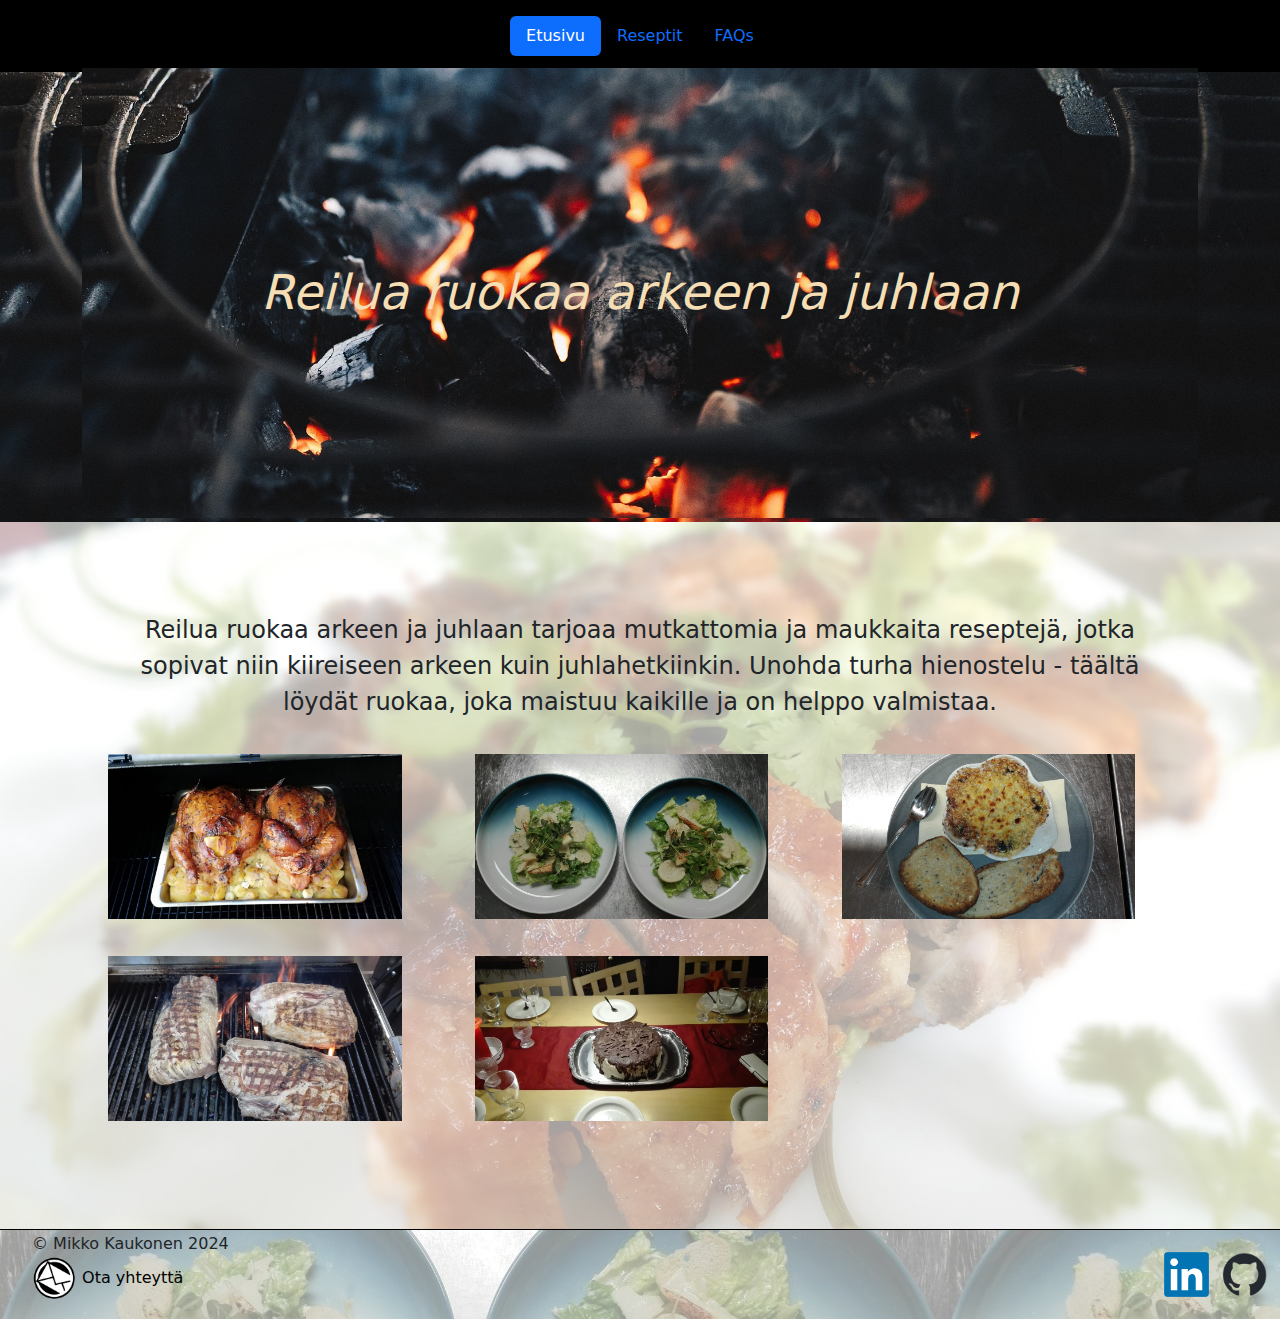
==== index.html @ c3bb36e0 "Add files via upload" ====
<!DOCTYPE html>
<html lang="en">
<head>
    <meta charset="UTF-8">
    <meta name="viewport" content="width=device-width, initial-scale=1.0">
    <title>Reilua ruokaa arkeen ja juhlaan</title>

    <link href="https://cdn.jsdelivr.net/npm/bootstrap@5.3.3/dist/css/bootstrap.min.css" rel="stylesheet" integrity="sha384-QWTKZyjpPEjISv5WaRU9OFeRpok6YctnYmDr5pNlyT2bRjXh0JMhjY6hW+ALEwIH" crossorigin="anonymous">
    
    <link rel="stylesheet" href="./style.css">
</head>
<body>

    <section id="header">
        <div class="header">
            <header class="d-flex justify-content-center py-3">
                <ul class="nav nav-pills">
                  <li class="nav-item"><a href="./index.html" class="nav-link active" aria-current="page">Etusivu</a></li>
                  <li class="nav-item"><a href="./reseptit.html" class="nav-link">Reseptit</a></li>
                  <li class="nav-item"><a href="./comingsoon.html" class="nav-link">FAQs</a></li>
                </ul>
              </header>
        </div>
    </section>

    <!-- Title -->
    <section id="title">
        <div class="container">
            
            <h1 id="title">Reilua ruokaa arkeen ja juhlaan</h1>


        </div>
    </section>

    <!-- Features -->
     <section id="features">
        <div class="container">
            <p>
                Reilua ruokaa arkeen ja juhlaan tarjoaa mutkattomia ja maukkaita reseptejä, jotka sopivat niin kiireiseen arkeen kuin juhlahetkiinkin. Unohda turha hienostelu - täältä löydät ruokaa, joka maistuu kaikille ja on helppo valmistaa.
            </p>            
        </div>

        <div class="homeimages-container">


          <img src="./images/broileri.jpg" alt="2 broileria grillissä" class="homeimage image1">

          <img src="./images/ceasarsalaatti.jpg" alt="ceasarsalaatti" class="homeimage image2">

          <img src="./images/etanapannu.jpg" alt="etanapannu" class="homeimage image3">

          <img src="./images/grilli1.jpg" alt="porsaan kasler grillissä" class="homeimage image4">

          <img src="./images/blackforest1.jpg" alt="black forest juustokakku" class="homeimage image5">

        </div>


     </section>


    <!-- Footer -->
     <section id="footer">
      <div class="footer-container">
        <ul>
          <li>© Mikko Kaukonen 2024</li>
          <li>
            <a href="mailto:mikko.kaukonen@hotmail.com">
            <img src="./images/footer/email-logo.png" alt="email logo" class="footerimage"></a>
            <a href="mailto:mikko.kaukonen@hotmail.com">Ota yhteyttä</a></li>
        </ul>

        <a href="https://www.linkedin.com/in/mikko-j-kaukonen/">
          <img src="./images/footer/linkedIn_logo.png" alt="linkedIn_logo" class="footerimage">
        </a>

        <a href="https://github.com/mikkojkaukonen">
          <img src="./images/footer/github-mark.png" alt="github-mark" class="footerimage">
        </a>   
      </div>
     </section>


     <script src="https://cdn.jsdelivr.net/npm/bootstrap@5.3.3/dist/js/bootstrap.bundle.min.js" integrity="sha384-YvpcrYf0tY3lHB60NNkmXc5s9fDVZLESaAA55NDzOxhy9GkcIdslK1eN7N6jIeHz" crossorigin="anonymous"></script>
    
</body>
</html>
---- style.css ----
/* XXXXXXXXXXXXXXXX YLEISET XXXXXXXXXXXXXXXX*/

#header {
    background-color: black;
    
}

#title {
    display: flex;
    background-image: url(./images/title.png);
    background-size: cover;
    background-position: center;
    width: 100%;
    height: 50vh;
    align-items: center;
    justify-content: center;
}

h1 {
    font-style: italic;
    color: wheat;
    font-size: 3rem;
    text-align: center;
    
}

#features {
    background-image: url(./images/features-backround.png);
    display: grid;
    background-size: cover;
    background-position: center;
    width: 100%;
    overflow: hidden;
    padding: 10vh;
    justify-content: center; 
    font-size: 1.5rem;
    text-align: center;
}

.footer-container {
    background-image: url(./images/footerbackround.jpg);
    min-height: 10vh;
    display: grid;
    grid-template-columns: 20fr 1fr 1fr;
    align-items: center;   
    gap: 0px;
    font-size: 1rem;
    border-top: 1px solid black;
 }

 .footer-container ul {
    list-style: none;
 } 

 .footer-container ul li a {
    text-decoration: none;
    color: black;
 }

 .footerimage {
    height: 5vh; 
 }

/* XXXXXXXXXXXXXXXX ETUSIVU XXXXXXXXXXXXXXXX*/

.homeimages-container {
    display: grid;
    grid-template-columns: repeat(3, 1fr);
    grid-template-rows: auto auto; 
    justify-content: center;
}

.homeimage {
    padding: 5%;
    width: 90%;
}


/* XXXXXXXXXXXXXXXX RESEPTIT XXXXXXXXXXXXXXXX*/



.link-container {
    display: grid;
    grid-template-columns: repeat(5, 1fr);
    
    gap: 1px;   
}

.link-item {
    border: 1px solid black;
    display: flex;
    flex-direction: column;
    align-items: center;
    text-decoration: none;
    width: 100%;
    height: 100%;

}

.link-image {
    width: 100px;
    height: 100px;
    object-fit: cover;
}

.link-text {
    margin-top: 10px;
    color: black;
    font-size: 1rem;
}


/* XXXXXXXXXXXXXXXX MAKARONILAATIKKO XXXXXXXXXXXXXXXX*/

#ainekset {
   text-align: left;
   padding-left: 10vh;
}

ul ul {
    list-style: circle;
}

#ohjeet {
    text-align: left;
    padding-left: 10vh;
 }

 .ainekuvat {
    height: 30vh;
    margin: 5vh;
 }

 .ohjekuvat {
    height: 30vh;
    margin: 5vh;
 }




@media (max-width: 600px) {

    /* XXXXXXXXXXXXXXXX YLEISET XXXXXXXXXXXXXXXX*/
    #title {
        font-size: 3rem;
        height: 60vh;
    }

    #features {
        font-size: 1.4rem;
    }

    /* XXXXXXXXXXXXXXXX RESEPTIT XXXXXXXXXXXXXXXX*/

    .link-container {
        grid-template-columns: repeat(3, 1fr);
    }

    /* XXXXXXXXXXXXXXXX MAKARONILAATIKKO XXXXXXXXXXXXXXXX*/

    .ainekuvat {
        height: 20vh;
        margin: 4vh;
     }
    
     .ohjekuvat {
        height: 20vh;
        margin: 4vh;
     }


}

@media (max-width: 450px) {

    /* XXXXXXXXXXXXXXXX YLEISET XXXXXXXXXXXXXXXX*/

    #title {
        font-size: 1.3rem;
        height: 30vh;
    }

    #features {
        font-size: 1rem;
    }

    .footer-container {
        font-size: 0.6rem;
     }

     .footerimage {
        height: 3vh; 
     }

    /* XXXXXXXXXXXXXXXX RESEPTITI XXXXXXXXXXXXXXXX*/

    .link-container {
        grid-template-columns: repeat(2, 1fr);
    }

    /* XXXXXXXXXXXXXXXX MAKARONILAATIKKO XXXXXXXXXXXXXXXX*/

    .ainekuvat {
        height: 15vh;
        margin: 3vh;
     }
    
     .ohjekuvat {
        height: 15vh;
        margin: 3vh;
     }
}
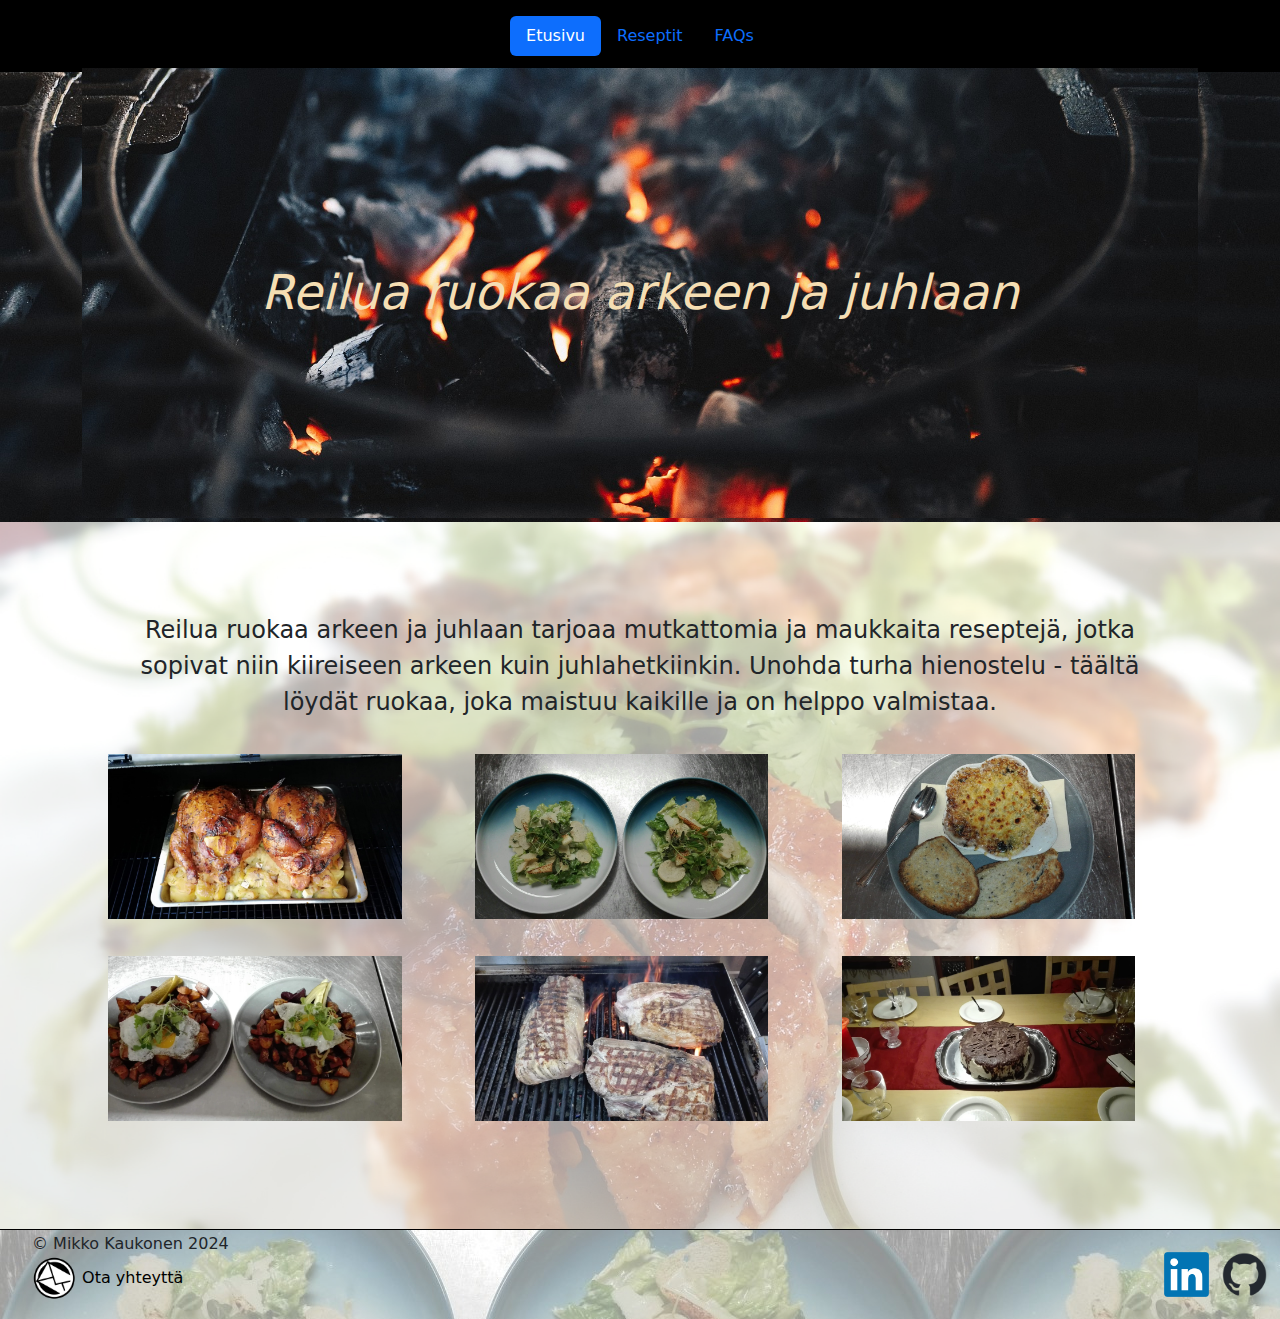
==== commit 03383f33: "Update index.html" ====
--- a/index.html
+++ b/index.html
@@ -8,9 +8,9 @@
     <link href="https://cdn.jsdelivr.net/npm/bootstrap@5.3.3/dist/css/bootstrap.min.css" rel="stylesheet" integrity="sha384-QWTKZyjpPEjISv5WaRU9OFeRpok6YctnYmDr5pNlyT2bRjXh0JMhjY6hW+ALEwIH" crossorigin="anonymous">
     
     <link rel="stylesheet" href="./style.css">
+    
 </head>
 <body>
-
     <section id="header">
         <div class="header">
             <header class="d-flex justify-content-center py-3">
@@ -25,11 +25,8 @@
 
     <!-- Title -->
     <section id="title">
-        <div class="container">
-            
+        <div class="container">   
             <h1 id="title">Reilua ruokaa arkeen ja juhlaan</h1>
-
-
         </div>
     </section>
 
@@ -42,23 +39,15 @@
         </div>
 
         <div class="homeimages-container">
-
-
-          <img src="./images/broileri.jpg" alt="2 broileria grillissä" class="homeimage image1">
-
-          <img src="./images/ceasarsalaatti.jpg" alt="ceasarsalaatti" class="homeimage image2">
-
-          <img src="./images/etanapannu.jpg" alt="etanapannu" class="homeimage image3">
-
-          <img src="./images/grilli1.jpg" alt="porsaan kasler grillissä" class="homeimage image4">
-
-          <img src="./images/blackforest1.jpg" alt="black forest juustokakku" class="homeimage image5">
-
+          <img src="./images/broileri.jpg" alt="2 broileria grillissä" class="homeimage">
+          <img src="./images/ceasarsalaatti.jpg" alt="ceasarsalaatti" class="homeimage">
+          <img src="./images/etanapannu.jpg" alt="etanapannu" class="homeimage">
+          <img src="./images/pyttipannu.jpg" alt="pyttipannu" class="homeimage">
+          <img src="./images/grilli1.jpg" alt="porsaan kasler grillissä" class="homeimage">
+          <img src="./images/blackforest1.jpg" alt="black forest juustokakku" class="homeimage">
         </div>
 
-
      </section>
-
 
     <!-- Footer -->
      <section id="footer">
@@ -81,8 +70,5 @@
       </div>
      </section>
 
-
-     <script src="https://cdn.jsdelivr.net/npm/bootstrap@5.3.3/dist/js/bootstrap.bundle.min.js" integrity="sha384-YvpcrYf0tY3lHB60NNkmXc5s9fDVZLESaAA55NDzOxhy9GkcIdslK1eN7N6jIeHz" crossorigin="anonymous"></script>
-    
 </body>
-</html>+</html>
